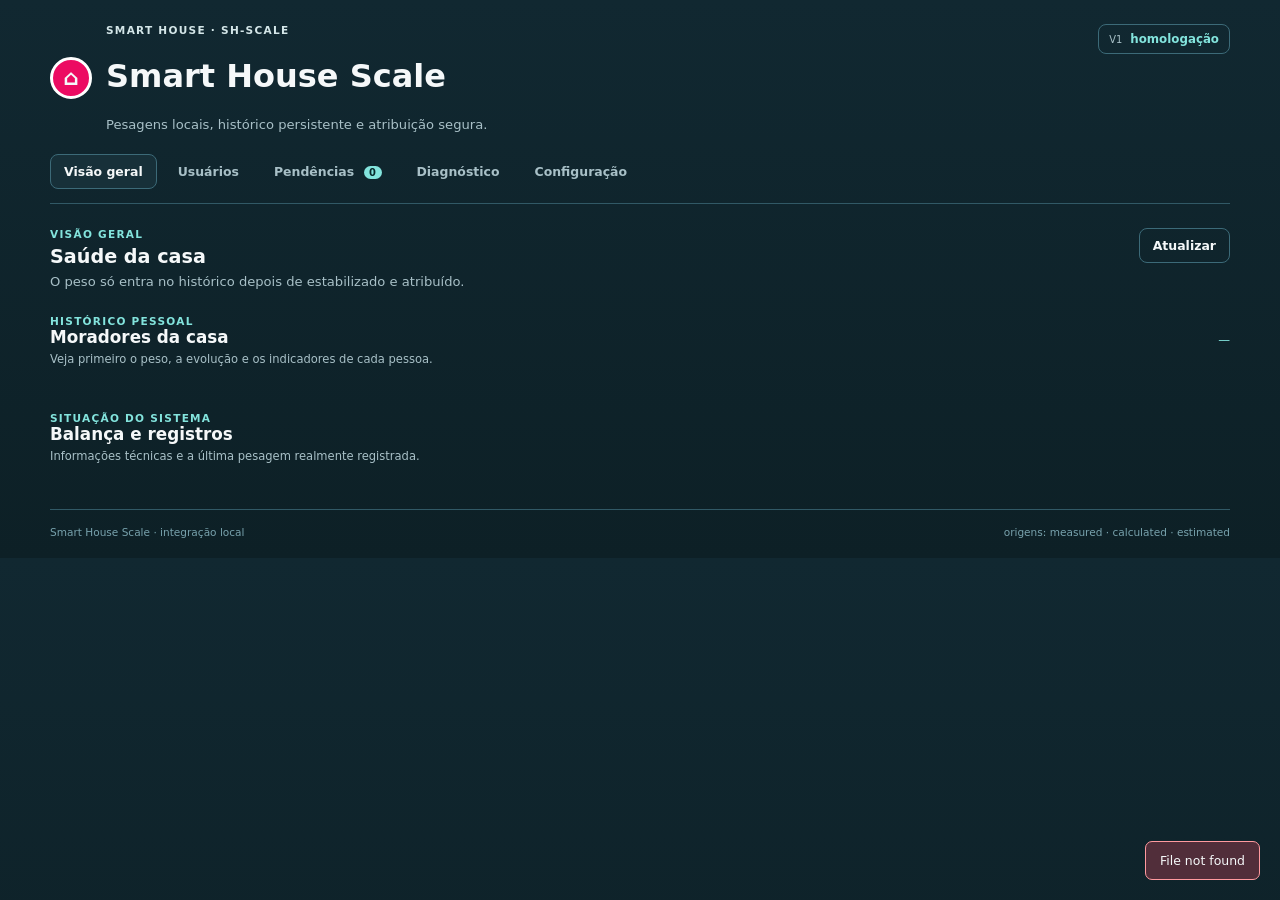
==== smart_house_scale/backend/web/index.html @ 217c3901 "fix Home Assistant device metadata and startup snapshots" ====
<!doctype html>
<html lang="pt-BR">
<head>
  <meta charset="utf-8"><meta name="viewport" content="width=device-width,initial-scale=1">
<title>Smart House Scale</title><link rel="stylesheet" href="static/style.css?v=0.5.1"><link rel="stylesheet" href="static/style.extra.css?v=0.5.1">
</head>
<body>
<main class="app-shell">
  <header class="app-header">
    <div class="brand"><div class="brand-mark">⌂</div><div><div class="brand-kicker">SMART HOUSE · SH-SCALE</div><h1>Smart House Scale</h1><p>Pesagens locais, histórico persistente e atribuição segura.</p></div></div>
    <div class="version-chip"><span>V1</span><strong>homologação</strong></div>
  </header>
  <nav class="main-nav"><button class="nav-item active" data-tab="dashboard">Visão geral</button><button class="nav-item" data-tab="users">Usuários</button><button class="nav-item" data-tab="pending">Pendências <b id="pending-badge">0</b></button><button class="nav-item" data-tab="diagnostics">Diagnóstico</button><button class="nav-item" data-tab="configuration">Configuração</button></nav>
  <section id="dashboard" class="panel active">
    <div class="page-heading"><div><div class="section-kicker">VISÃO GERAL</div><h2>Saúde da casa</h2><p>O peso só entra no histórico depois de estabilizado e atribuído.</p></div><button class="button secondary" id="refresh">Atualizar</button></div>
    <div class="section-heading"><div><div class="section-kicker">HISTÓRICO PESSOAL</div><h2>Moradores da casa</h2><p class="section-help">Veja primeiro o peso, a evolução e os indicadores de cada pessoa.</p></div><span class="count-label" id="user-count">—</span></div>
    <div id="user-cards" class="user-cards"></div>
    <div class="section-heading secondary-section-heading"><div><div class="section-kicker">SITUAÇÃO DO SISTEMA</div><h2>Balança e registros</h2><p class="section-help">Informações técnicas e a última pesagem realmente registrada.</p></div></div>
    <div id="status-grid" class="status-grid"></div>
  </section>
  <section id="users" class="panel">
    <div class="page-heading"><div><div class="section-kicker">MORADORES</div><h2>Moradores da casa</h2><p>Veja primeiro o peso, a evolução e os indicadores de cada pessoa.</p></div><span class="count-label" id="user-count-list">—</span></div>
    <div id="user-cards-users" class="user-cards"></div>
    <div class="section-heading secondary-section-heading"><div><div class="section-kicker">BALANÇA E COMUNICAÇÃO</div><h2>Situação do sistema</h2><p class="section-help">A comunicação técnica fica abaixo do histórico pessoal.</p></div></div>
    <div id="status-grid-users" class="status-grid"></div>
    <div class="section-heading compact-heading"><div><div class="section-kicker">GERENCIAR CADASTRO</div><h2>Editar moradores</h2><p class="section-help">Ajuste dados, metas e tolerância de identificação.</p></div></div>
    <div id="user-table" class="entity-list"></div>
    <div class="section-heading compact-heading"><div><div class="section-kicker">CADASTRO</div><h2>Adicionar ou editar</h2></div></div>
    <form id="user-form" class="form-card"><input type="hidden" name="id"><div class="form-card-title"><span class="card-icon">◉</span><div><h3 id="user-form-title">Novo usuário</h3><p>Campos de saúde ficam no PostgreSQL central.</p></div></div><label>Nome<input name="name" required maxlength="120"></label><label>Avatar (URL opcional)<input name="avatar" maxlength="500"></label><label>Foto/avatar local (opcional)<input name="avatar_file" type="file" accept="image/png,image/jpeg,image/webp"></label><label>Nascimento<input name="birth_date" type="date"></label><label>Altura (cm)<input name="height_cm" type="number" min="1" step="0.1"></label><label>Sexo biológico (opcional)<select name="biological_sex"><option value="">Não informado</option><option value="female">Feminino</option><option value="male">Masculino</option><option value="other">Outro</option></select></label><label>Peso inicial (kg)<input name="initial_reference_weight_kg" type="number" min="1" step="0.1" required></label><label>Meta (kg)<input name="target_weight_kg" type="number" min="1" step="0.1"></label><label>Tolerância automática (kg)<input name="auto_assign_tolerance_kg" type="number" min="0.1" step="0.1" value="3"></label><label class="check-label"><input name="active" type="checkbox" checked> Ativo</label><button class="button primary" type="submit">Salvar usuário</button><button class="button secondary" type="button" id="cancel-edit">Limpar</button></form>
  </section>
  <section id="detail" class="panel"><div class="page-heading"><div><div class="section-kicker">DETALHE DO USUÁRIO</div><h2 id="detail-title">—</h2><p id="detail-subtitle">—</p></div><button class="button secondary" data-tab="dashboard">Voltar</button></div><div id="detail-summary" class="metric-grid"></div><article class="surface-card chart-card"><div class="card-heading"><div><h3>Evolução</h3><p>Mediana diária para reduzir oscilações de curto prazo.</p></div><span class="origin-badge">peso: measured · indicadores: calculated</span></div><svg id="chart" viewBox="0 0 700 240" role="img" aria-label="Gráfico de evolução do peso"></svg></article><div id="detail-history" class="table-wrap surface-card"></div></section>
  <section id="pending" class="panel"><div class="page-heading"><div><div class="section-kicker">REVISÃO NECESSÁRIA</div><h2>Pesagens aguardando identificação</h2><p>Essas leituras não alteram histórico, peso atual ou indicadores até uma decisão.</p></div></div><div id="pending-list" class="pending-list"></div></section>
  <section id="diagnostics" class="panel"><div class="page-heading"><div><div class="section-kicker">SUPORTE</div><h2>Diagnóstico</h2><p>Estado do backend e da última comunicação conhecida do Home Assistant.</p></div><button class="button secondary" id="download">Baixar JSON</button></div><pre id="diagnostics-json" class="diagnostics-output">Carregando…</pre></section>
  <section id="configuration" class="panel"><div class="page-heading"><div><div class="section-kicker">ORIGEM DO PESO</div><h2>Configuração</h2><p>O App ouve uma entidade de peso do Home Assistant. O Bluetooth e a descriptografia continuam sob responsabilidade da integração nativa.</p></div><button class="button secondary" id="refresh-sensors">Atualizar sensores</button></div><div id="configuration-card"></div></section>
  <footer class="app-footer"><span>Smart House Scale · integração local</span><span>origens: measured · calculated · estimated</span></footer>
</main><div id="toast" class="toast" role="status"></div><script src="static/app.js?v=0.5.1"></script>
</body></html>
---- smart_house_scale/backend/web/static/style.css ----
:root{color-scheme:dark;--bg:#10252c;--deep:#0d2026;--surface:#1a343d;--raised:#20404a;--line:#315966;--strong:#3c6a78;--text:#f5f8f9;--muted:#a8c0c7;--cyan:#83e4dd;--pink:#ec0b62;--yellow:#e7c15f;--red:#ff9a9f;font-family:Inter,ui-sans-serif,system-ui,-apple-system,"Segoe UI",sans-serif}*{box-sizing:border-box}body{margin:0;min-width:320px;color:var(--text);background:linear-gradient(180deg,#112831,var(--deep))}button,input,select{font:inherit}button{cursor:pointer}.app-shell{width:min(100% - 40px,1180px);margin:auto;padding:24px 0 20px}.app-header{display:flex;justify-content:space-between;gap:22px;padding-bottom:22px}.brand{display:flex;align-items:center;gap:14px}.brand-mark{display:grid;place-items:center;width:42px;height:42px;border:3px solid white;border-radius:50%;background:var(--pink);font-size:1.35rem;font-weight:900}.brand-kicker,.section-kicker{color:var(--cyan);font-size:.66rem;font-weight:800;letter-spacing:.12em;text-transform:uppercase}.brand-kicker{margin-bottom:5px;color:#d4e6e8}.brand p,.page-heading p{margin:0;color:var(--muted);font-size:.82rem}.version-chip{height:max-content;border:1px solid var(--strong);border-radius:8px;padding:7px 10px;color:var(--cyan);font-size:.74rem}.version-chip span{margin-right:8px;color:var(--muted);font-size:.62rem}.main-nav{display:flex;gap:7px;overflow:auto;border-bottom:1px solid var(--line);padding-bottom:14px;margin-bottom:24px}.nav-item,.button{border:1px solid var(--strong);border-radius:8px;padding:9px 13px;color:var(--text);background:transparent;text-decoration:none;font-size:.78rem;font-weight:700;white-space:nowrap}.nav-item{border-color:transparent;color:var(--muted)}.nav-item:hover,.nav-item.active{border-color:var(--strong);color:var(--text);background:#173039}.nav-item b{display:inline-grid;place-items:center;min-width:18px;border-radius:999px;margin-left:5px;padding:1px 5px;color:#082a2b;background:var(--cyan);font-size:.62rem}.button:hover{border-color:var(--cyan);background:#1d4c53}.button.primary{border-color:#58d1ca;color:#082a2b;background:var(--cyan)}.button.danger{border-color:#824953;color:var(--red);background:#3c2530}.panel{display:none}.panel.active{display:block}.page-heading,.section-heading,.card-heading{display:flex;justify-content:space-between;align-items:flex-start;gap:18px}.page-heading{margin-bottom:20px}.page-heading h2{margin:5px 0 6px;font-size:1.2rem}.section-heading{align-items:center;margin:26px 0 12px}.section-heading h2{margin:0;font-size:1.05rem}.count-label{color:var(--cyan);font-size:.74rem}.status-grid,.metric-grid,.user-cards{display:grid;grid-template-columns:repeat(3,minmax(0,1fr));gap:10px}.status-card,.surface-card,.form-card,.entity-card,.metric-card,.pending-card{border:1px solid var(--line);border-radius:8px;background:var(--surface)}.status-card{min-height:82px;padding:15px}.status-card small,.metric-card span,.user-meta,.empty-state{color:var(--muted);font-size:.7rem}.status-card strong{display:block;margin:5px 0 3px;font-size:.85rem}.status-card.online{border-color:#397e7a}.status-card.warn{border-color:#796538}.user-cards{grid-template-columns:repeat(2,minmax(0,1fr))}.user-card{display:grid;grid-template-columns:48px 1fr auto;gap:12px;align-items:center;padding:14px;border:1px solid var(--line);border-radius:8px;background:var(--surface)}.user-avatar{display:grid;place-items:center;width:44px;height:44px;border-radius:50%;color:#082a2b;background:var(--cyan);font-weight:800}.user-card h3{margin:0 0 5px;font-size:.9rem}.user-weight{font-size:1.35rem;font-weight:800}.user-weight small{font-size:.7rem;color:var(--muted)}.user-meta{display:block;margin-top:4px}.user-card .button{padding:7px 10px}.form-card{display:grid;grid-template-columns:repeat(3,minmax(0,1fr));gap:13px;padding:16px;margin-bottom:18px}.form-card-title{display:flex;grid-column:1/-1;gap:10px}.form-card-title h3{margin:0;font-size:.96rem}.form-card-title p{margin:4px 0 0;color:var(--muted);font-size:.74rem}label{display:grid;gap:6px;color:var(--muted);font-size:.73rem}input,select{width:100%;border:1px solid var(--line);border-radius:5px;padding:9px 10px;outline:0;color:var(--text);background:var(--deep);font-size:.78rem}input:focus,select:focus{border-color:var(--cyan);box-shadow:0 0 0 2px #83e4dd1f}.check-label{display:flex;align-items:center;gap:8px;align-self:end;color:var(--text)}.check-label input{width:auto;accent-color:var(--cyan)}.entity-list{display:grid;gap:9px}.entity-card{display:grid;grid-template-columns:1.3fr 1fr auto;align-items:center;gap:14px;padding:13px 14px}.entity-card strong{display:block;margin-bottom:4px;font-size:.8rem}.entity-card small{color:var(--muted);font-size:.68rem}.entity-actions{display:flex;gap:6px;flex-wrap:wrap;justify-content:flex-end}.entity-actions .button{padding:7px 10px;font-size:.7rem}.pending-list{display:grid;gap:10px}.pending-card{display:grid;grid-template-columns:1fr auto;gap:14px;padding:15px}.pending-card h3{margin:0 0 5px}.candidate-list{margin:8px 0 0;padding-left:18px;color:var(--muted);font-size:.72rem}.metric-grid{grid-template-columns:repeat(4,minmax(0,1fr));margin-bottom:14px}.metric-card{padding:14px}.metric-card span{display:block}.metric-card strong{display:block;margin-top:6px;font-size:1.15rem}.chart-card{padding:16px;margin-bottom:14px}.card-heading{align-items:center;margin-bottom:12px}.card-heading h3{margin:0}.card-heading p{margin:4px 0 0;color:var(--muted);font-size:.73rem}.origin-badge{border:1px solid var(--strong);border-radius:999px;padding:4px 8px;color:var(--cyan);font-size:.62rem}.chart-card svg{width:100%;height:auto;min-height:220px;border-radius:5px;background:var(--deep)}.table-wrap{overflow:auto;padding:12px}table{width:100%;border-collapse:collapse;font-size:.72rem}th,td{border-bottom:1px solid #315966b3;padding:9px 8px;text-align:left;white-space:nowrap}th{color:var(--cyan);font-size:.65rem;text-transform:uppercase}.diagnostics-output{min-height:300px;overflow:auto;border:1px solid var(--line);border-radius:8px;padding:16px;color:#b9dbe0;background:var(--deep);font:.72rem/1.5 ui-monospace,monospace}.empty-state{border:1px dashed var(--strong);border-radius:8px;padding:24px;text-align:center}.app-footer{display:flex;justify-content:space-between;gap:15px;border-top:1px solid var(--line);margin-top:34px;padding-top:16px;color:#78a2ad;font-size:.66rem}.toast{position:fixed;right:20px;bottom:20px;max-width:420px;transform:translateY(12px);border:1px solid var(--cyan);border-radius:7px;padding:11px 14px;opacity:0;color:var(--text);background:#1e464e;font-size:.78rem;transition:.2s}.toast.show{transform:none;opacity:1}.toast.error{border-color:var(--red);background:#512e3a}@media(max-width:820px){.status-grid,.metric-grid{grid-template-columns:repeat(2,minmax(0,1fr))}.form-card{grid-template-columns:repeat(2,minmax(0,1fr))}}@media(max-width:620px){.app-shell{width:min(100% - 24px,1180px);padding-top:16px}.app-header,.page-heading,.card-heading{flex-direction:column}.version-chip{align-self:flex-start}.status-grid,.metric-grid,.user-cards,.form-card{grid-template-columns:1fr}.entity-card,.pending-card{grid-template-columns:1fr}.entity-actions{justify-content:flex-start}.app-footer{flex-direction:column;gap:5px}}
---- smart_house_scale/backend/web/static/style.extra.css ----
.section-heading h2 + p,
.section-help { margin: 5px 0 0; color: var(--muted); font-size: .72rem; }
.compact-heading { margin-top: 22px; }
.user-card-expandable { display: block; padding: 0; overflow: hidden; }
.user-card-summary { display: grid; grid-template-columns: 48px 1fr auto; gap: 12px; align-items: center; padding: 14px; list-style: none; cursor: pointer; }
.user-card-summary::-webkit-details-marker { display: none; }
.status-grid { grid-template-columns: repeat(5, minmax(0, 1fr)); }
.secondary-section-heading { margin-top: 34px; }
@media (max-width: 820px) { .status-grid { grid-template-columns: repeat(2, minmax(0, 1fr)); } }
@media (max-width: 620px) { .status-grid { grid-template-columns: 1fr; } }
.user-card-summary::after { content: '＋'; color: var(--cyan); font-size: 1.1rem; }
.user-card-expandable[open] .user-card-summary { border-bottom: 1px solid var(--line); }
.user-card-expandable[open] .user-card-summary::after { content: '−'; }
.user-card-heading h3 { margin: 0 0 5px; font-size: .9rem; }
.user-highlight { min-width: 118px; text-align: right; }
.user-highlight strong { display: block; font-size: 1.35rem; }
.user-highlight strong small { color: var(--muted); font-size: .7rem; }
.user-highlight span { color: var(--muted); font-size: .7rem; }
.user-card-details { padding: 14px; }
.user-card-metrics { display: grid; grid-template-columns: repeat(4, minmax(0, 1fr)); gap: 8px; }
.user-card-metrics > div { padding: 10px; border: 1px solid var(--line); border-radius: 6px; background: var(--deep); }
.user-card-metrics span, .user-card-metrics small { display: block; color: var(--muted); font-size: .65rem; }
.user-card-metrics strong { display: block; margin: 5px 0; font-size: .95rem; }
.goal-progress { margin-top: 13px; padding-top: 12px; border-top: 1px solid var(--line); }
.goal-progress .card-heading { margin-bottom: 8px; }
.goal-progress .card-heading strong { font-size: .75rem; }
.goal-progress .card-heading span { color: var(--muted); font-size: .65rem; }
.progress-track { height: 7px; overflow: hidden; border-radius: 999px; background: #0d2026; }
.progress-track span { display: block; height: 100%; border-radius: inherit; background: linear-gradient(90deg, var(--cyan), #5bb8d3); }
.user-card-footer { display: flex; justify-content: space-between; align-items: center; gap: 10px; margin-top: 13px; }
.user-card-footer .button { padding: 7px 10px; }
.user-avatar { overflow: hidden; object-fit: cover; }
.user-avatar.small { width: 34px; height: 34px; font-size: .8rem; }
.entity-identity { display: flex; align-items: center; gap: 10px; }
.configuration-intro, .configuration-help { padding: 16px; margin-bottom: 12px; }
.configuration-intro code { color: var(--cyan); }
.configuration-state { display: flex; justify-content: space-between; gap: 12px; margin-top: 14px; padding: 10px 12px; border: 1px solid var(--line); border-radius: 6px; background: var(--deep); font-size: .72rem; }
.configuration-state.online { border-color: #397e7a; }
.configuration-state.warn { border-color: #796538; }
.configuration-state span { color: var(--muted); text-align: right; }
.configuration-form { grid-template-columns: 1.5fr 1fr; align-items: end; }
.configuration-actions { display: flex; align-items: center; gap: 10px; grid-column: 1 / -1; }
.configuration-help h3 { margin: 0 0 8px; font-size: .9rem; }
.configuration-help p { margin: 6px 0; color: var(--muted); font-size: .74rem; line-height: 1.55; }
@media (max-width: 820px) { .user-card-metrics { grid-template-columns: repeat(2, minmax(0, 1fr)); } }
@media (max-width: 620px) { .user-card-summary { grid-template-columns: 44px 1fr auto; gap: 9px; } .user-highlight { min-width: 78px; } .user-highlight strong { font-size: 1.05rem; } .user-card-metrics { grid-template-columns: 1fr 1fr; } .user-card-footer { align-items: flex-start; flex-direction: column; } .user-card-footer .button { width: 100%; } .configuration-form { grid-template-columns: 1fr; } .configuration-actions { align-items: flex-start; flex-direction: column; } .configuration-state { align-items: flex-start; flex-direction: column; } .configuration-state span { text-align: left; } }
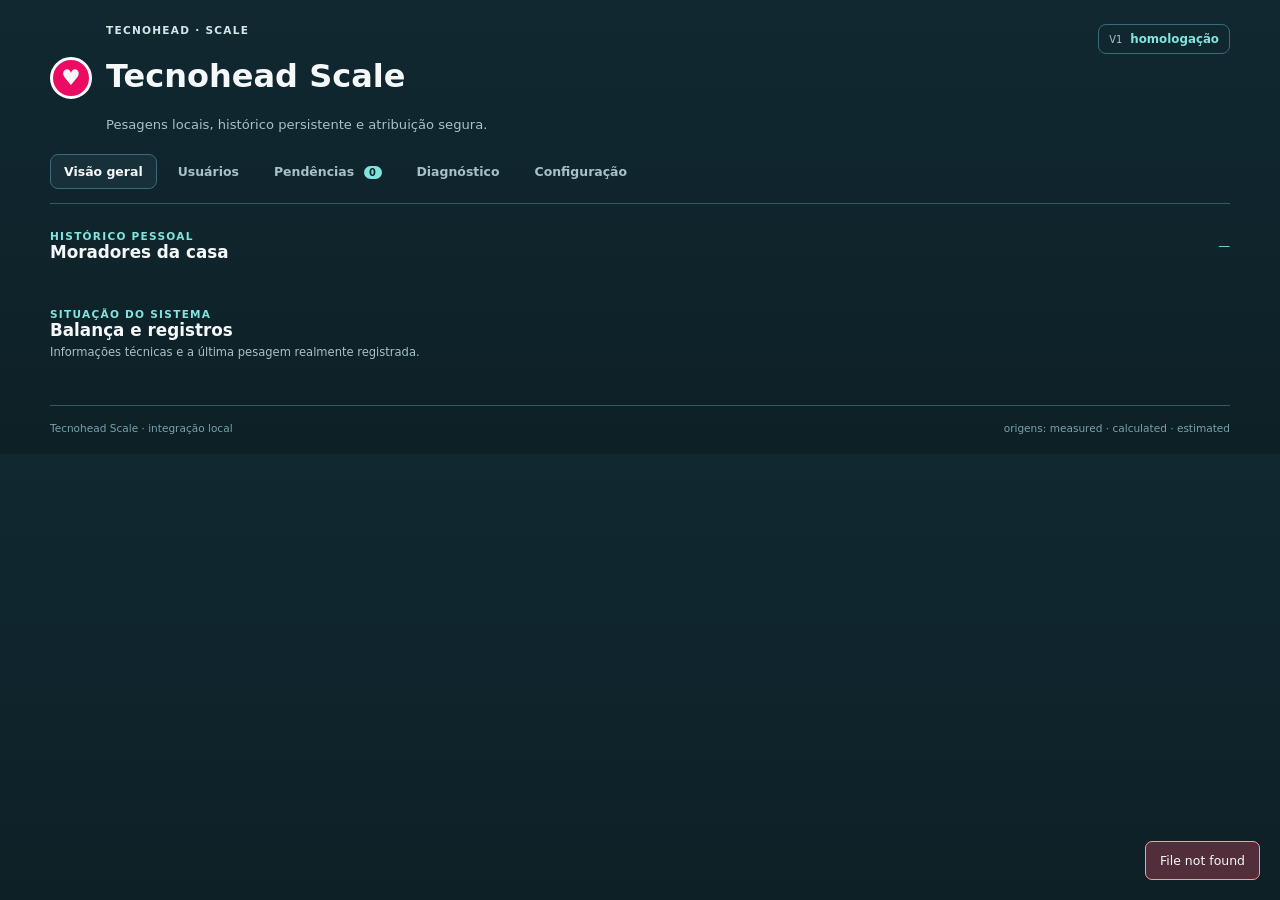
==== commit ef534301: "feat: refine Tecnohead Scale user experience" ====
--- a/smart_house_scale/backend/web/index.html
+++ b/smart_house_scale/backend/web/index.html
@@ -2,29 +2,26 @@
 <html lang="pt-BR">
 <head>
   <meta charset="utf-8"><meta name="viewport" content="width=device-width,initial-scale=1">
-<title>Smart House Scale</title><link rel="stylesheet" href="static/style.css?v=0.5.1"><link rel="stylesheet" href="static/style.extra.css?v=0.5.1">
+<title>Tecnohead Scale</title><link rel="stylesheet" href="static/style.css?v=0.7.0"><link rel="stylesheet" href="static/style.extra.css?v=0.7.0">
 </head>
 <body>
 <main class="app-shell">
   <header class="app-header">
-    <div class="brand"><div class="brand-mark">⌂</div><div><div class="brand-kicker">SMART HOUSE · SH-SCALE</div><h1>Smart House Scale</h1><p>Pesagens locais, histórico persistente e atribuição segura.</p></div></div>
+    <div class="brand"><div class="brand-mark" role="img" aria-label="Saúde">♥</div><div><div class="brand-kicker">TECNOHEAD · SCALE</div><h1>Tecnohead Scale</h1><p>Pesagens locais, histórico persistente e atribuição segura.</p></div></div>
     <div class="version-chip"><span>V1</span><strong>homologação</strong></div>
   </header>
   <nav class="main-nav"><button class="nav-item active" data-tab="dashboard">Visão geral</button><button class="nav-item" data-tab="users">Usuários</button><button class="nav-item" data-tab="pending">Pendências <b id="pending-badge">0</b></button><button class="nav-item" data-tab="diagnostics">Diagnóstico</button><button class="nav-item" data-tab="configuration">Configuração</button></nav>
   <section id="dashboard" class="panel active">
-    <div class="page-heading"><div><div class="section-kicker">VISÃO GERAL</div><h2>Saúde da casa</h2><p>O peso só entra no histórico depois de estabilizado e atribuído.</p></div><button class="button secondary" id="refresh">Atualizar</button></div>
-    <div class="section-heading"><div><div class="section-kicker">HISTÓRICO PESSOAL</div><h2>Moradores da casa</h2><p class="section-help">Veja primeiro o peso, a evolução e os indicadores de cada pessoa.</p></div><span class="count-label" id="user-count">—</span></div>
+    <div class="section-heading"><div><div class="section-kicker">HISTÓRICO PESSOAL</div><h2>Moradores da casa</h2></div><span class="count-label" id="user-count">—</span></div>
     <div id="user-cards" class="user-cards"></div>
     <div class="section-heading secondary-section-heading"><div><div class="section-kicker">SITUAÇÃO DO SISTEMA</div><h2>Balança e registros</h2><p class="section-help">Informações técnicas e a última pesagem realmente registrada.</p></div></div>
     <div id="status-grid" class="status-grid"></div>
   </section>
   <section id="users" class="panel">
-    <div class="page-heading"><div><div class="section-kicker">MORADORES</div><h2>Moradores da casa</h2><p>Veja primeiro o peso, a evolução e os indicadores de cada pessoa.</p></div><span class="count-label" id="user-count-list">—</span></div>
+    <div class="page-heading"><div><div class="section-kicker">GERENCIAR CADASTRO</div><h2>Editar moradores</h2><p>Ajuste dados, metas e tolerância de identificação.</p></div><span class="count-label" id="user-count-list">—</span></div>
     <div id="user-cards-users" class="user-cards"></div>
     <div class="section-heading secondary-section-heading"><div><div class="section-kicker">BALANÇA E COMUNICAÇÃO</div><h2>Situação do sistema</h2><p class="section-help">A comunicação técnica fica abaixo do histórico pessoal.</p></div></div>
     <div id="status-grid-users" class="status-grid"></div>
-    <div class="section-heading compact-heading"><div><div class="section-kicker">GERENCIAR CADASTRO</div><h2>Editar moradores</h2><p class="section-help">Ajuste dados, metas e tolerância de identificação.</p></div></div>
-    <div id="user-table" class="entity-list"></div>
     <div class="section-heading compact-heading"><div><div class="section-kicker">CADASTRO</div><h2>Adicionar ou editar</h2></div></div>
     <form id="user-form" class="form-card"><input type="hidden" name="id"><div class="form-card-title"><span class="card-icon">◉</span><div><h3 id="user-form-title">Novo usuário</h3><p>Campos de saúde ficam no PostgreSQL central.</p></div></div><label>Nome<input name="name" required maxlength="120"></label><label>Avatar (URL opcional)<input name="avatar" maxlength="500"></label><label>Foto/avatar local (opcional)<input name="avatar_file" type="file" accept="image/png,image/jpeg,image/webp"></label><label>Nascimento<input name="birth_date" type="date"></label><label>Altura (cm)<input name="height_cm" type="number" min="1" step="0.1"></label><label>Sexo biológico (opcional)<select name="biological_sex"><option value="">Não informado</option><option value="female">Feminino</option><option value="male">Masculino</option><option value="other">Outro</option></select></label><label>Peso inicial (kg)<input name="initial_reference_weight_kg" type="number" min="1" step="0.1" required></label><label>Meta (kg)<input name="target_weight_kg" type="number" min="1" step="0.1"></label><label>Tolerância automática (kg)<input name="auto_assign_tolerance_kg" type="number" min="0.1" step="0.1" value="3"></label><label class="check-label"><input name="active" type="checkbox" checked> Ativo</label><button class="button primary" type="submit">Salvar usuário</button><button class="button secondary" type="button" id="cancel-edit">Limpar</button></form>
   </section>
@@ -32,6 +29,6 @@
   <section id="pending" class="panel"><div class="page-heading"><div><div class="section-kicker">REVISÃO NECESSÁRIA</div><h2>Pesagens aguardando identificação</h2><p>Essas leituras não alteram histórico, peso atual ou indicadores até uma decisão.</p></div></div><div id="pending-list" class="pending-list"></div></section>
   <section id="diagnostics" class="panel"><div class="page-heading"><div><div class="section-kicker">SUPORTE</div><h2>Diagnóstico</h2><p>Estado do backend e da última comunicação conhecida do Home Assistant.</p></div><button class="button secondary" id="download">Baixar JSON</button></div><pre id="diagnostics-json" class="diagnostics-output">Carregando…</pre></section>
   <section id="configuration" class="panel"><div class="page-heading"><div><div class="section-kicker">ORIGEM DO PESO</div><h2>Configuração</h2><p>O App ouve uma entidade de peso do Home Assistant. O Bluetooth e a descriptografia continuam sob responsabilidade da integração nativa.</p></div><button class="button secondary" id="refresh-sensors">Atualizar sensores</button></div><div id="configuration-card"></div></section>
-  <footer class="app-footer"><span>Smart House Scale · integração local</span><span>origens: measured · calculated · estimated</span></footer>
-</main><div id="toast" class="toast" role="status"></div><script src="static/app.js?v=0.5.1"></script>
+  <footer class="app-footer"><span>Tecnohead Scale · integração local</span><span>origens: measured · calculated · estimated</span></footer>
+</main><div id="toast" class="toast" role="status"></div><script src="static/app.js?v=0.7.0"></script>
 </body></html>
--- a/smart_house_scale/backend/web/static/style.extra.css
+++ b/smart_house_scale/backend/web/static/style.extra.css
@@ -1,16 +1,15 @@
 .section-heading h2 + p,
 .section-help { margin: 5px 0 0; color: var(--muted); font-size: .72rem; }
 .compact-heading { margin-top: 22px; }
-.user-card-expandable { display: block; padding: 0; overflow: hidden; }
+.user-card-expandable, .user-card-expanded { display: block; padding: 0; overflow: hidden; }
 .user-card-summary { display: grid; grid-template-columns: 48px 1fr auto; gap: 12px; align-items: center; padding: 14px; list-style: none; cursor: pointer; }
 .user-card-summary::-webkit-details-marker { display: none; }
 .status-grid { grid-template-columns: repeat(5, minmax(0, 1fr)); }
 .secondary-section-heading { margin-top: 34px; }
 @media (max-width: 820px) { .status-grid { grid-template-columns: repeat(2, minmax(0, 1fr)); } }
 @media (max-width: 620px) { .status-grid { grid-template-columns: 1fr; } }
-.user-card-summary::after { content: '＋'; color: var(--cyan); font-size: 1.1rem; }
-.user-card-expandable[open] .user-card-summary { border-bottom: 1px solid var(--line); }
-.user-card-expandable[open] .user-card-summary::after { content: '−'; }
+.user-card-expanded .user-card-summary { cursor: default; border-bottom: 1px solid var(--line); }
+.user-card-expanded .user-card-summary::after { content: none; }
 .user-card-heading h3 { margin: 0 0 5px; font-size: .9rem; }
 .user-highlight { min-width: 118px; text-align: right; }
 .user-highlight strong { display: block; font-size: 1.35rem; }
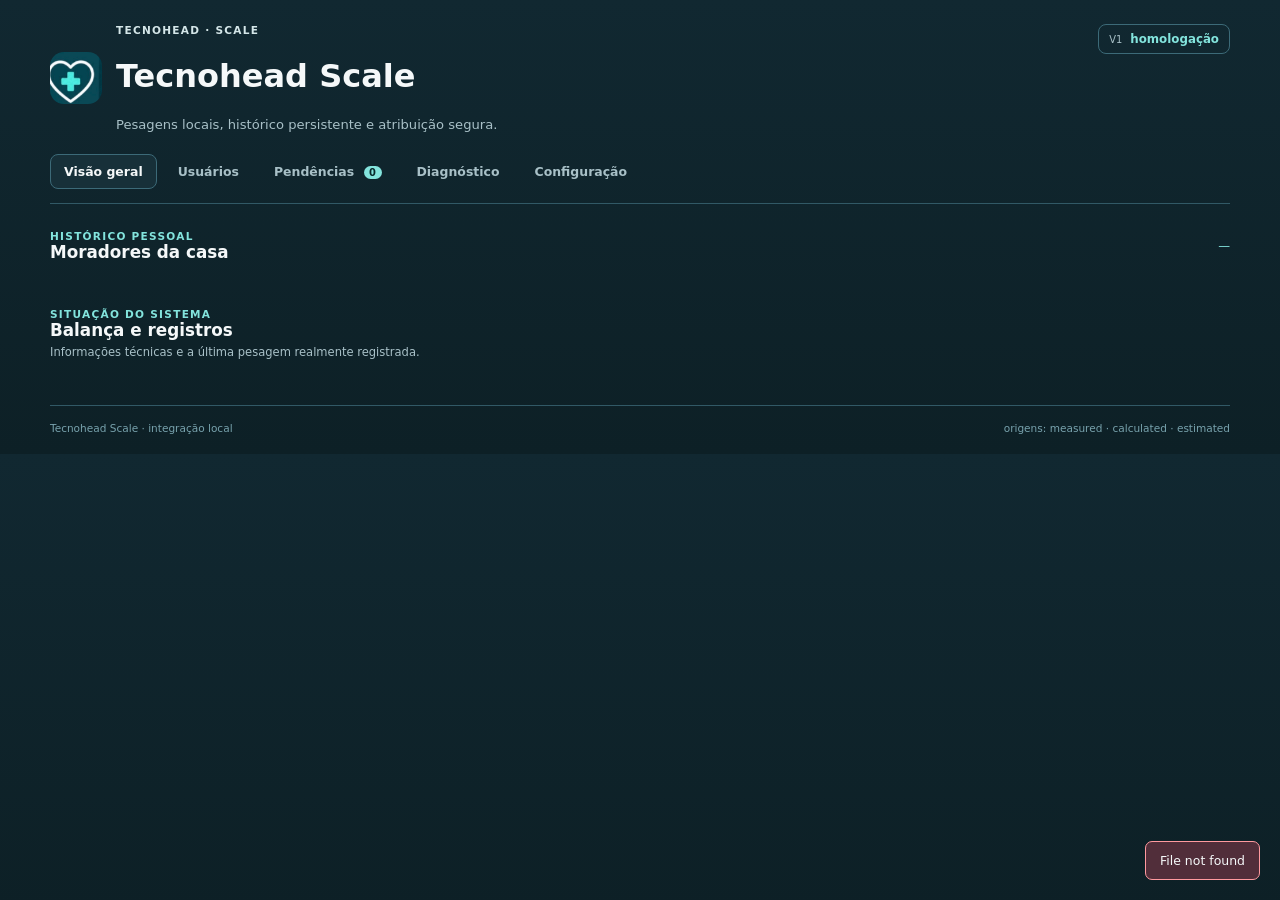
==== commit e0a46fa2: "feat: apply health logo across the app" ====
--- a/smart_house_scale/backend/web/index.html
+++ b/smart_house_scale/backend/web/index.html
@@ -2,12 +2,12 @@
 <html lang="pt-BR">
 <head>
   <meta charset="utf-8"><meta name="viewport" content="width=device-width,initial-scale=1">
-<title>Tecnohead Scale</title><link rel="stylesheet" href="static/style.css?v=0.7.0"><link rel="stylesheet" href="static/style.extra.css?v=0.7.0">
+<title>Tecnohead Scale</title><link rel="stylesheet" href="static/style.css?v=0.7.5"><link rel="stylesheet" href="static/style.extra.css?v=0.7.5">
 </head>
 <body>
 <main class="app-shell">
   <header class="app-header">
-    <div class="brand"><div class="brand-mark" role="img" aria-label="Saúde">♥</div><div><div class="brand-kicker">TECNOHEAD · SCALE</div><h1>Tecnohead Scale</h1><p>Pesagens locais, histórico persistente e atribuição segura.</p></div></div>
+    <div class="brand"><div class="brand-mark"><img src="static/brand-icon.png?v=0.7.5" alt="Saúde"></div><div><div class="brand-kicker">TECNOHEAD · SCALE</div><h1>Tecnohead Scale</h1><p>Pesagens locais, histórico persistente e atribuição segura.</p></div></div>
     <div class="version-chip"><span>V1</span><strong>homologação</strong></div>
   </header>
   <nav class="main-nav"><button class="nav-item active" data-tab="dashboard">Visão geral</button><button class="nav-item" data-tab="users">Usuários</button><button class="nav-item" data-tab="pending">Pendências <b id="pending-badge">0</b></button><button class="nav-item" data-tab="diagnostics">Diagnóstico</button><button class="nav-item" data-tab="configuration">Configuração</button></nav>
@@ -18,17 +18,16 @@
     <div id="status-grid" class="status-grid"></div>
   </section>
   <section id="users" class="panel">
-    <div class="page-heading"><div><div class="section-kicker">GERENCIAR CADASTRO</div><h2>Editar moradores</h2><p>Ajuste dados, metas e tolerância de identificação.</p></div><span class="count-label" id="user-count-list">—</span></div>
+    <div class="page-heading"><div><div class="section-kicker">GERENCIAR CADASTRO</div><h2>Editar moradores</h2><p>Cadastre ou edite os moradores da casa.</p></div><span class="count-label" id="user-count-list">—</span></div>
     <div id="user-cards-users" class="user-cards"></div>
-    <div class="section-heading secondary-section-heading"><div><div class="section-kicker">BALANÇA E COMUNICAÇÃO</div><h2>Situação do sistema</h2><p class="section-help">A comunicação técnica fica abaixo do histórico pessoal.</p></div></div>
-    <div id="status-grid-users" class="status-grid"></div>
-    <div class="section-heading compact-heading"><div><div class="section-kicker">CADASTRO</div><h2>Adicionar ou editar</h2></div></div>
-    <form id="user-form" class="form-card"><input type="hidden" name="id"><div class="form-card-title"><span class="card-icon">◉</span><div><h3 id="user-form-title">Novo usuário</h3><p>Campos de saúde ficam no PostgreSQL central.</p></div></div><label>Nome<input name="name" required maxlength="120"></label><label>Avatar (URL opcional)<input name="avatar" maxlength="500"></label><label>Foto/avatar local (opcional)<input name="avatar_file" type="file" accept="image/png,image/jpeg,image/webp"></label><label>Nascimento<input name="birth_date" type="date"></label><label>Altura (cm)<input name="height_cm" type="number" min="1" step="0.1"></label><label>Sexo biológico (opcional)<select name="biological_sex"><option value="">Não informado</option><option value="female">Feminino</option><option value="male">Masculino</option><option value="other">Outro</option></select></label><label>Peso inicial (kg)<input name="initial_reference_weight_kg" type="number" min="1" step="0.1" required></label><label>Meta (kg)<input name="target_weight_kg" type="number" min="1" step="0.1"></label><label>Tolerância automática (kg)<input name="auto_assign_tolerance_kg" type="number" min="0.1" step="0.1" value="3"></label><label class="check-label"><input name="active" type="checkbox" checked> Ativo</label><button class="button primary" type="submit">Salvar usuário</button><button class="button secondary" type="button" id="cancel-edit">Limpar</button></form>
+    <div class="section-heading compact-heading"><div><div class="section-kicker">CADASTRO</div><h2>Adicionar usuário</h2></div></div>
+    <button class="new-user-toggle" id="new-user-toggle" type="button" aria-expanded="false" aria-controls="new-user-panel"><span class="new-user-toggle-icon" aria-hidden="true">＋</span><span class="new-user-toggle-copy"><strong>Novo usuário</strong><small>Abra para cadastrar um novo morador.</small></span><span class="new-user-toggle-chevron" aria-hidden="true">＋</span></button>
+    <div id="new-user-panel" class="new-user-panel" hidden><form id="user-form" class="form-card"><input type="hidden" name="id"><div class="form-card-title"><span class="card-icon">◉</span><div><h3 id="user-form-title">Novo usuário</h3><p>Campos de saúde ficam no PostgreSQL central.</p></div></div><label>Nome<input name="name" required maxlength="120"></label><label>Avatar (URL opcional)<input name="avatar" maxlength="500"></label><label>Foto/avatar local (opcional)<input name="avatar_file" type="file" accept="image/png,image/jpeg,image/webp"></label><label>Nascimento<input name="birth_date" type="date"></label><label>Altura (cm)<input name="height_cm" type="number" min="1" step="0.1"></label><label>Sexo biológico (opcional)<select name="biological_sex"><option value="">Não informado</option><option value="female">Feminino</option><option value="male">Masculino</option><option value="other">Outro</option></select></label><label>Peso inicial (kg)<input name="initial_reference_weight_kg" type="number" min="1" step="0.1" required></label><label>Meta (kg)<input name="target_weight_kg" type="number" min="1" step="0.1"></label><label>Tolerância automática (kg)<input name="auto_assign_tolerance_kg" type="number" min="0.1" step="0.1" value="3"></label><label class="check-label"><input name="active" type="checkbox" checked> Ativo</label><button class="button primary" type="submit">Salvar usuário</button><button class="button secondary" type="button" id="cancel-edit">Limpar</button></form></div>
   </section>
   <section id="detail" class="panel"><div class="page-heading"><div><div class="section-kicker">DETALHE DO USUÁRIO</div><h2 id="detail-title">—</h2><p id="detail-subtitle">—</p></div><button class="button secondary" data-tab="dashboard">Voltar</button></div><div id="detail-summary" class="metric-grid"></div><article class="surface-card chart-card"><div class="card-heading"><div><h3>Evolução</h3><p>Mediana diária para reduzir oscilações de curto prazo.</p></div><span class="origin-badge">peso: measured · indicadores: calculated</span></div><svg id="chart" viewBox="0 0 700 240" role="img" aria-label="Gráfico de evolução do peso"></svg></article><div id="detail-history" class="table-wrap surface-card"></div></section>
   <section id="pending" class="panel"><div class="page-heading"><div><div class="section-kicker">REVISÃO NECESSÁRIA</div><h2>Pesagens aguardando identificação</h2><p>Essas leituras não alteram histórico, peso atual ou indicadores até uma decisão.</p></div></div><div id="pending-list" class="pending-list"></div></section>
   <section id="diagnostics" class="panel"><div class="page-heading"><div><div class="section-kicker">SUPORTE</div><h2>Diagnóstico</h2><p>Estado do backend e da última comunicação conhecida do Home Assistant.</p></div><button class="button secondary" id="download">Baixar JSON</button></div><pre id="diagnostics-json" class="diagnostics-output">Carregando…</pre></section>
   <section id="configuration" class="panel"><div class="page-heading"><div><div class="section-kicker">ORIGEM DO PESO</div><h2>Configuração</h2><p>O App ouve uma entidade de peso do Home Assistant. O Bluetooth e a descriptografia continuam sob responsabilidade da integração nativa.</p></div><button class="button secondary" id="refresh-sensors">Atualizar sensores</button></div><div id="configuration-card"></div></section>
   <footer class="app-footer"><span>Tecnohead Scale · integração local</span><span>origens: measured · calculated · estimated</span></footer>
-</main><div id="toast" class="toast" role="status"></div><script src="static/app.js?v=0.7.0"></script>
+</main><div id="toast" class="toast" role="status"></div><script src="static/app.js?v=0.7.5"></script>
 </body></html>
--- a/smart_house_scale/backend/web/static/style.extra.css
+++ b/smart_house_scale/backend/web/static/style.extra.css
@@ -1,5 +1,7 @@
 .section-heading h2 + p,
 .section-help { margin: 5px 0 0; color: var(--muted); font-size: .72rem; }
+.brand-mark { overflow: hidden; width: 52px; height: 52px; border: 0; border-radius: 14px; background: transparent; }
+.brand-mark img { display: block; width: 100%; height: 100%; object-fit: cover; }
 .compact-heading { margin-top: 22px; }
 .user-card-expandable, .user-card-expanded { display: block; padding: 0; overflow: hidden; }
 .user-card-summary { display: grid; grid-template-columns: 48px 1fr auto; gap: 12px; align-items: center; padding: 14px; list-style: none; cursor: pointer; }
@@ -10,6 +12,23 @@
 @media (max-width: 620px) { .status-grid { grid-template-columns: 1fr; } }
 .user-card-expanded .user-card-summary { cursor: default; border-bottom: 1px solid var(--line); }
 .user-card-expanded .user-card-summary::after { content: none; }
+.user-manage-card { overflow: hidden; border: 1px solid var(--line); border-radius: 8px; background: var(--surface); }
+.user-manage-row { display: flex; justify-content: space-between; align-items: center; gap: 14px; min-height: 58px; padding: 12px 14px; }
+.user-manage-row h3 { margin: 0; font-size: .9rem; }
+.user-manage-row .button { flex: 0 0 auto; }
+.user-manage-card .inline-user-form { margin: 0; border: 0; border-top: 1px solid var(--line); border-radius: 0; }
+.inline-user-form[hidden] { display: none; }
+.inline-user-form .form-card-title { grid-column: 1 / -1; }
+.inline-user-form .button { align-self: end; }
+.new-user-toggle { width: 100%; display: flex; align-items: center; gap: 12px; padding: 14px; border: 1px solid var(--line); border-radius: 8px; color: var(--text); background: var(--surface); text-align: left; cursor: pointer; }
+.new-user-toggle:hover { border-color: var(--cyan); background: #1d4c53; }
+.new-user-toggle-icon, .new-user-toggle-chevron { display: grid; place-items: center; width: 32px; height: 32px; flex: 0 0 32px; border: 1px solid var(--strong); border-radius: 50%; color: var(--cyan); font-size: 1.2rem; line-height: 1; }
+.new-user-toggle-copy { flex: 1; }
+.new-user-toggle-copy strong, .new-user-toggle-copy small { display: block; }
+.new-user-toggle-copy small { margin-top: 4px; color: var(--muted); font-size: .72rem; }
+.new-user-toggle[aria-expanded="true"] .new-user-toggle-chevron { transform: rotate(45deg); }
+.new-user-panel { margin-top: 10px; }
+.new-user-panel[hidden] { display: none; }
 .user-card-heading h3 { margin: 0 0 5px; font-size: .9rem; }
 .user-highlight { min-width: 118px; text-align: right; }
 .user-highlight strong { display: block; font-size: 1.35rem; }
